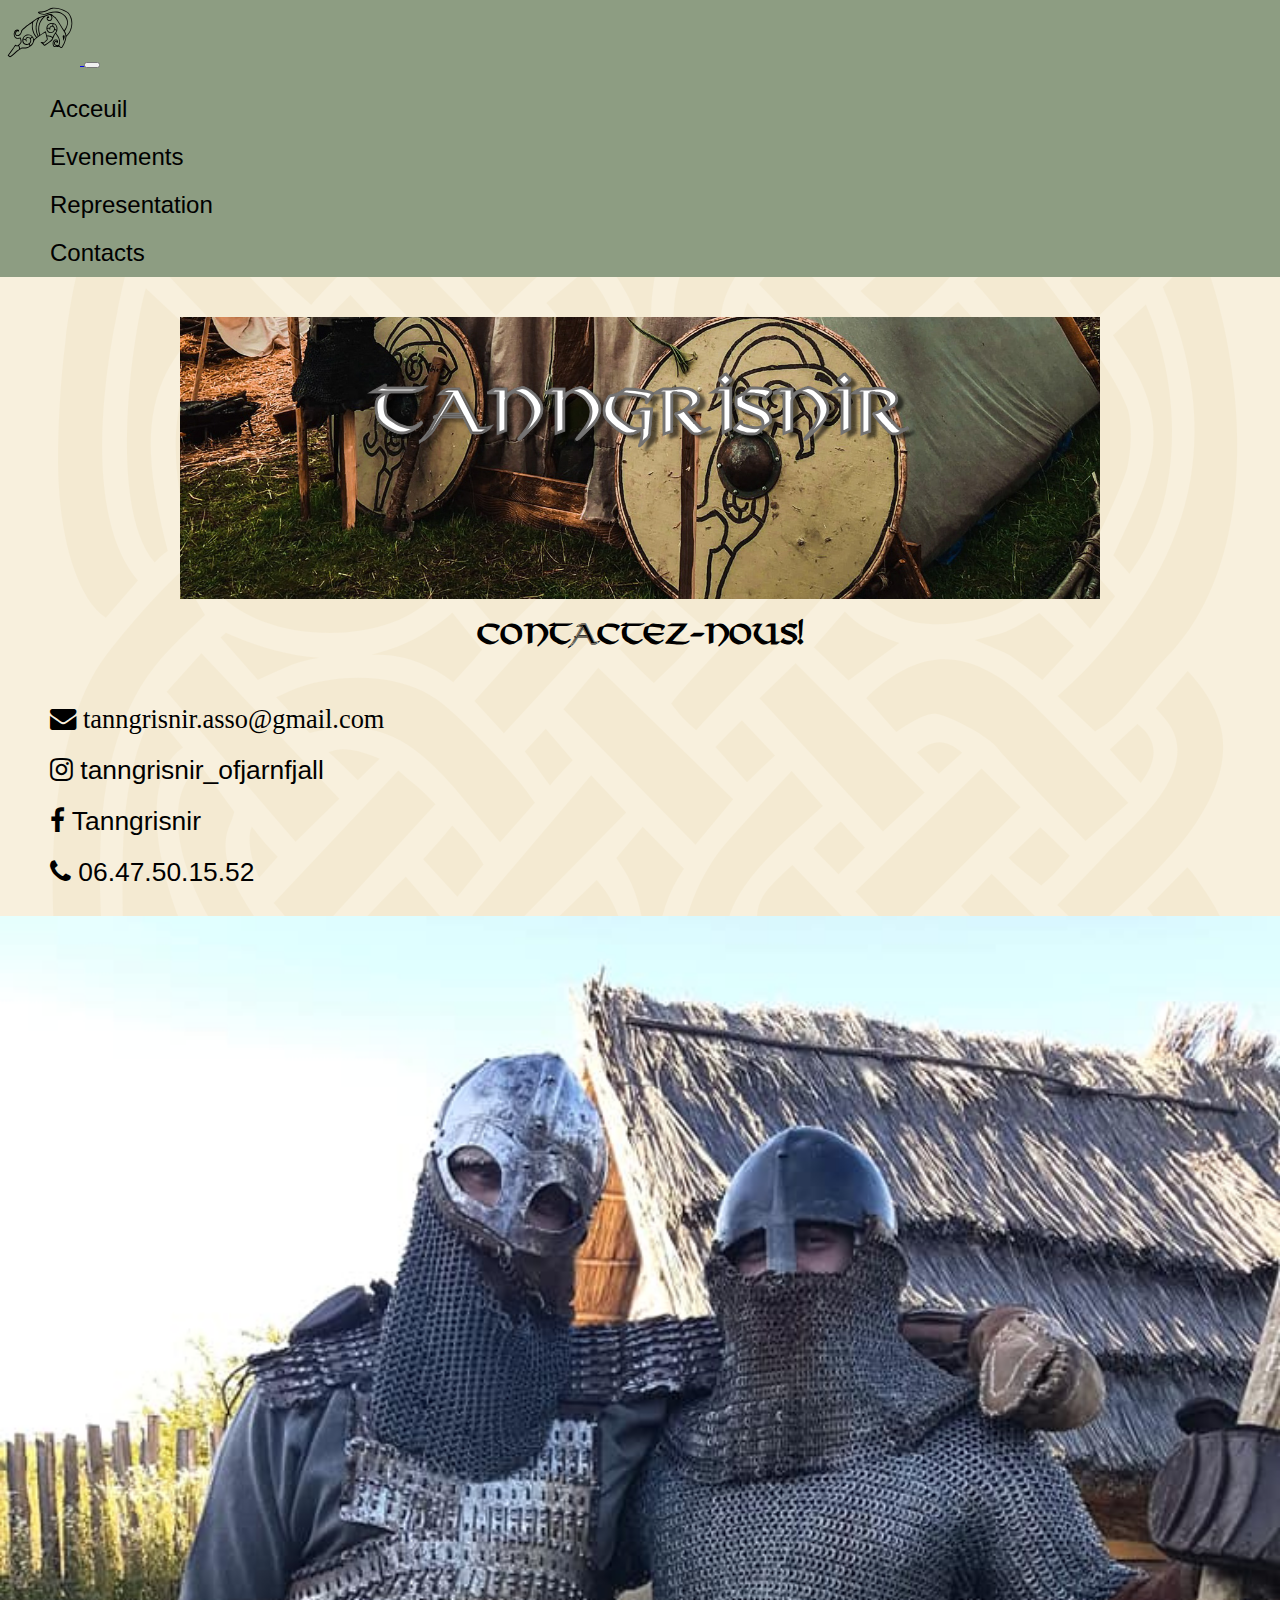
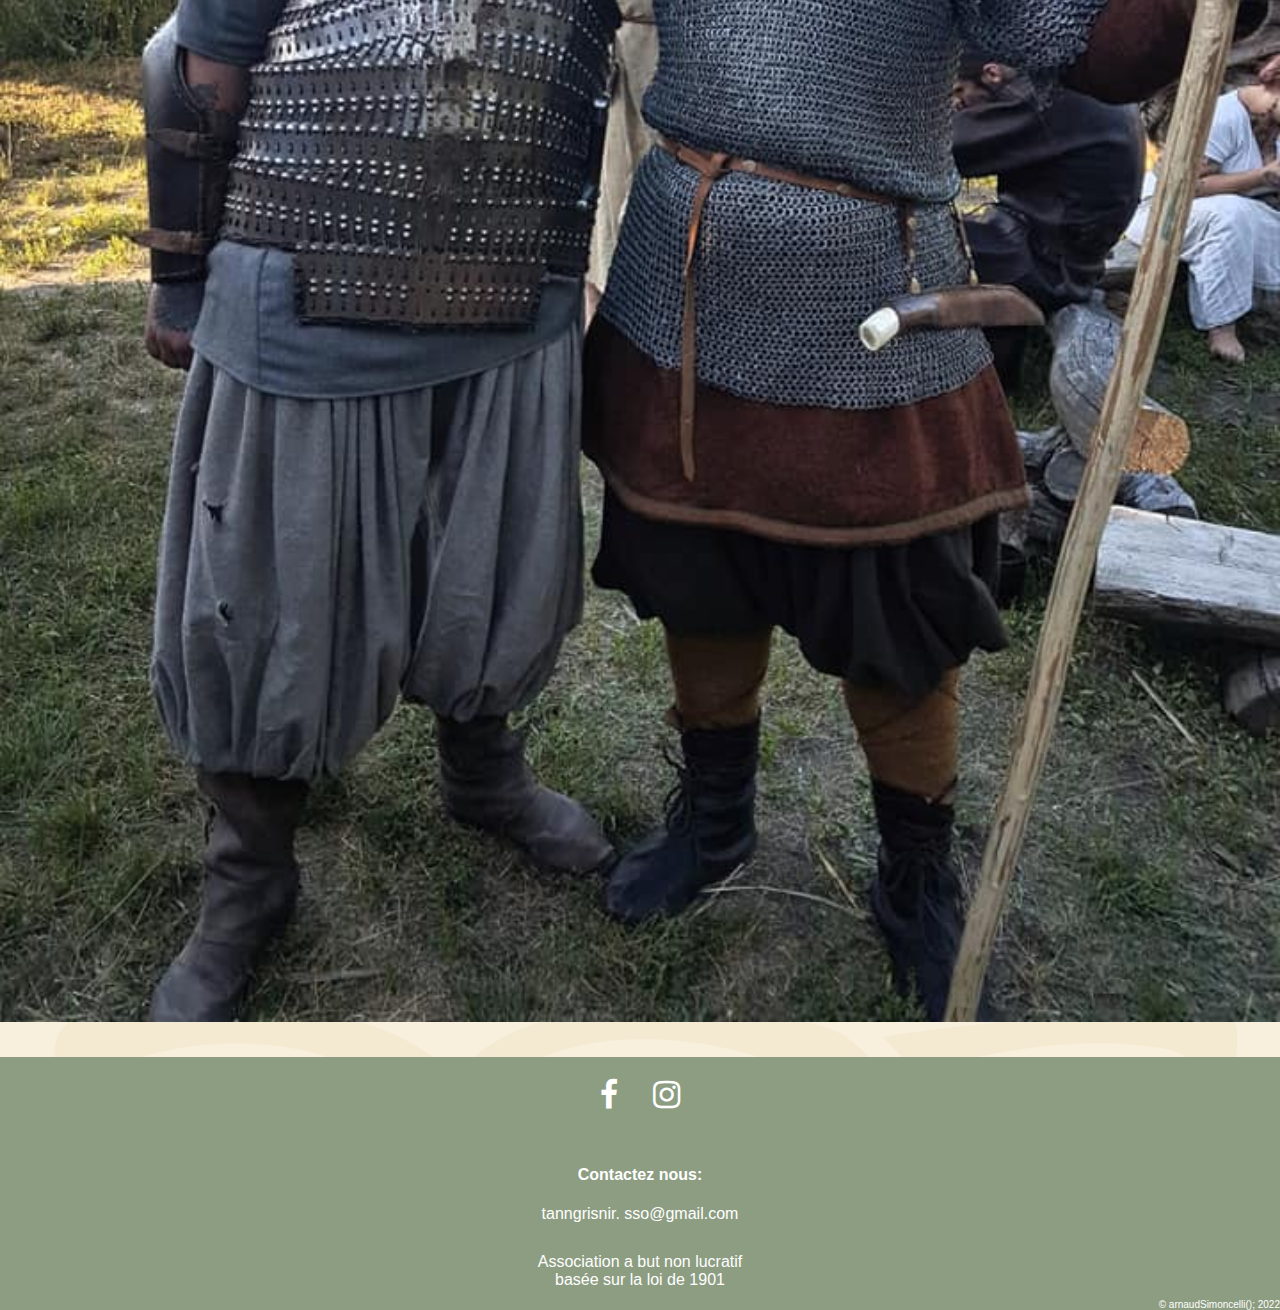
==== contacts.html @ 71974857 "ajout fichier contact.html" ====
<!DOCTYPE html>
<html lang="en">
<head>
    <meta charset="UTF-8">
    <meta http-equiv="X-UA-Compatible" content="IE=edge">
    <meta name="viewport" content="width=device-width, initial-scale=1.0">
    <title>Contact</title>
    <link href="https://cdn.jsdelivr.net/npm/bootstrap@5.1.3/dist/css/bootstrap.min.css" rel="stylesheet" integrity="sha384-1BmE4kWBq78iYhFldvKuhfTAU6auU8tT94WrHftjDbrCEXSU1oBoqyl2QvZ6jIW3" crossorigin="anonymous">
    <link rel="stylesheet" href="https://cdnjs.cloudflare.com/ajax/libs/font-awesome/4.7.0/css/font-awesome.css">
    <link rel="stylesheet" href="pagesStyle.css">

</head>
<body>
    <header>
        <nav class="navbar navbar-expand-lg navbar-light" style="background-color:#8D9D82;">
            <div class="container-fluid">
                <a class="navbar-brand" href="index.html"> <img src="./ressource/icon/iconTanngrisnir.svg" alt="Logo" width="80px" height="auto"> </a>
                <button class="navbar-toggler" type="button" data-bs-toggle="collapse" data-bs-target="#navbarSupportedContent" aria-controls="navbarSupportedContent" aria-expanded="false" aria-label="Toggle navigation">
                    <span class="navbar-toggler-icon"></span>
                  </button>
                  <div class="collapse navbar-collapse" id="navbarSupportedContent">
                      <ul class="navbar-nav me-auto mb-2 mb-lg-0">
                          <li class="nav-item">
                              <a class="nav-link" href="index.html">Acceuil</a>
                          </li>
                          <li class="nav-item">
                              <a class="nav-link" href="evenements.html">Evenements</a>
                          </li>
                          <li class="nav-item">
                              <a class="nav-link" href="representation.html">Representation</a>
                            </li>
                          <li class="nav-item">
                              <a class="nav-link" href="contacts.html">Contacts</a>
                          </li>
                      </ul>
                  </div>
            </div>
        </nav>
        <div class="banniere">
            <h1>Tanngrisnir</h1>               
        </div> 
    </header>
    
    <main >
        <div class="container">
            <div class="row align-items-center  justify-content-center ">
                <div class="col col-12 col-lg-6 my-5  ">
                    <h2>Contactez-nous! </h2>
                    <ul>
                        <li>
                            <a href="mailto:tanngrisnir.asso@gmail.com" aria-label="mail"><i class="fa fa-envelope"> tanngrisnir.asso@gmail.com</i></a>
                        </li>
                        <li>
                            <a href="https://www.instagram.com/tanngrisnir_ofjarnfjall/?hl=fr" aria-label="Instagram"><i class="fa fa-instagram"></i> tanngrisnir_ofjarnfjall</a>

                        </li>
                        <li>
                            <a href="https://www.facebook.com/pages/category/Community/Tanngrisnir-460285391188158/" aria-label="Facebook"><i class="fa fa-facebook "></i> Tanngrisnir</a>
                        </li>
                        <li>
                            <a href="tel:06.47.50.15.52"> <i class="fa fa-phone"></i> 06.47.50.15.52</a>
                        </li>

                    </ul>
                </div>
                <div class="col col-12 col-lg-6 my-5  ">
                    <img src="./ressource/images/contact1.jpg" alt="Troupe de viking" width="100%" height="auto">
                </div>
            </div>
        </div>   
    </main>

    <footer class="container-fluid" >
        <div class="row align-items-center justify-content-lg-center justify-content-md-center ">
            <div class="col footerBox ">
                <div id="icons">
                    <a href="https://www.facebook.com/pages/category/Community/Tanngrisnir-460285391188158/" aria-label="Facebook" class="footerLien"><i class="fa fa-facebook "></i></a>
                    <a href="https://www.instagram.com/tanngrisnir_ofjarnfjall/?hl=fr" aria-label="Instagram" class="footerLien"><i class="fa fa-instagram"></i></a>
                </div>    
            </div>
            <div class="col footerBox">
                <div id="contactFooter">
                    <h4>Contactez nous:</h4>
                    <a href="mailto:tanngrisnir.asso@gmail.com">tanngrisnir. sso@gmail.com</a>
                </div>    
           </div >
            <div class="col footerBox" >
               <span>
                Association a but non lucratif <br> basée sur la loi de 1901   
               </span> 
           </div >

        </div>
        <div id="copyright">
            <span>© arnaudSimoncelli(); 2022</span>
        </div>  
    </footer>   
    <script src="https://cdn.jsdelivr.net/npm/bootstrap@5.1.3/dist/js/bootstrap.bundle.min.js" integrity="sha384-ka7Sk0Gln4gmtz2MlQnikT1wXgYsOg+OMhuP+IlRH9sENBO0LRn5q+8nbTov4+1p" crossorigin="anonymous"></script>
    <script src="https://code.jquery.com/jquery-3.6.0.min.js" integrity="sha256-/xUj+3OJU5yExlq6GSYGSHk7tPXikynS7ogEvDej/m4=" crossorigin="anonymous"></script>    
</body>
</html>
---- pagesStyle.css ----
@font-face {
    font-family: "vikingSimple";
    src: url(./ressource/font/VikingNormal/VikingNormal.eot) format("opentype");
    src: url(./ressource/font/VikingNormal/VikingNormal.otf) format("opentype");
    src: url(./ressource/font/VikingNormal/VikingNormal.woff) format("woff");
    src: url(./ressource/font/VikingNormal/VikingNormal.ttf) format('truetype');
}

* {
    box-sizing: border-box;
}

body , html{
 height: 100%;  
 padding: 0;
 margin: 0;
}

body {
    background-color: #F4EAD2;
    background-image: url(./ressource/images/celtitBG.svg);
    background-size: cover;
    font-family: 'Gill Sans', 'Gill Sans MT', Calibri, 'Trebuchet MS', sans-serif;
    display: flex;
    flex-direction: column;   
}




/* ******HEADER****** */

.banniere{
    background-image: url(./ressource/images/bannierelarge.jpg);
    background-size: 100% ;
    background-position: center center;
    background-repeat: no-repeat;
    height: calc(100vw/4);
    max-height: 282px;
   

} 


h1 {    
    font-size: calc(1em + 4vw);
    text-align: center;
    padding-top: 8%;  
    color: white; 
    -webkit-text-stroke: 1px rgba(100, 99, 99, 0.897) ;    
    text-shadow: 6px 4px 3px rgba(0,0,0,0.57);    
} 

h1 ,h2{
    font-family: "vikingSimple", Arial, Helvetica, sans-serif;  
}


/* ****** MAIN ****** */
main {
    padding-bottom: 30px;
    font-size: 1.1em;
    font-family:'Lucida Sans', 'Lucida Sans Regular', 'Lucida Grande', 'Lucida Sans Unicode', Geneva, Verdana, sans-serif
}

h2 {
    padding-bottom: 20px;
    text-align: center;
}

.carouselImg {
    width: 80%;
    height: auto;
}

ul {
    list-style: none;
}
li {
    padding: 10px;
    font-size: 1.5em;
    
}

ul a {
    text-decoration: none;
    color: black;
}
ul a:hover {
    color: #354928;
}


/* ******FOOTER****** */

footer {
    background-color:#8D9D82;
    margin-top: auto;  
    text-align: center;
    color: white;
}

footer a {
    color: white;
}

footer a:hover {
    color: #354928;
}

.footerBox {
    min-width: 240px;
    padding: 20px 0 10px 0;
}

#icons a {
    display: inline-block;
    padding: 0 15px;
    font-size: 2em;
    
}

#icons a:hover {
    transform: scale(1.5);
    transition: 0.1s;
}

#contactFooter a {
    outline: none;
    text-decoration: none;
}

#copyright {
    font-size:x-small;
    text-align: right;  
}



@media screen and  (min-width: 920px) { 

    /* ******HEADER****** */

    .banniere {
        background-size: 920px;
        background-position: top;
    }

    h1 {
        font-size: 60px;
        padding-top: 65px;
    }
 }
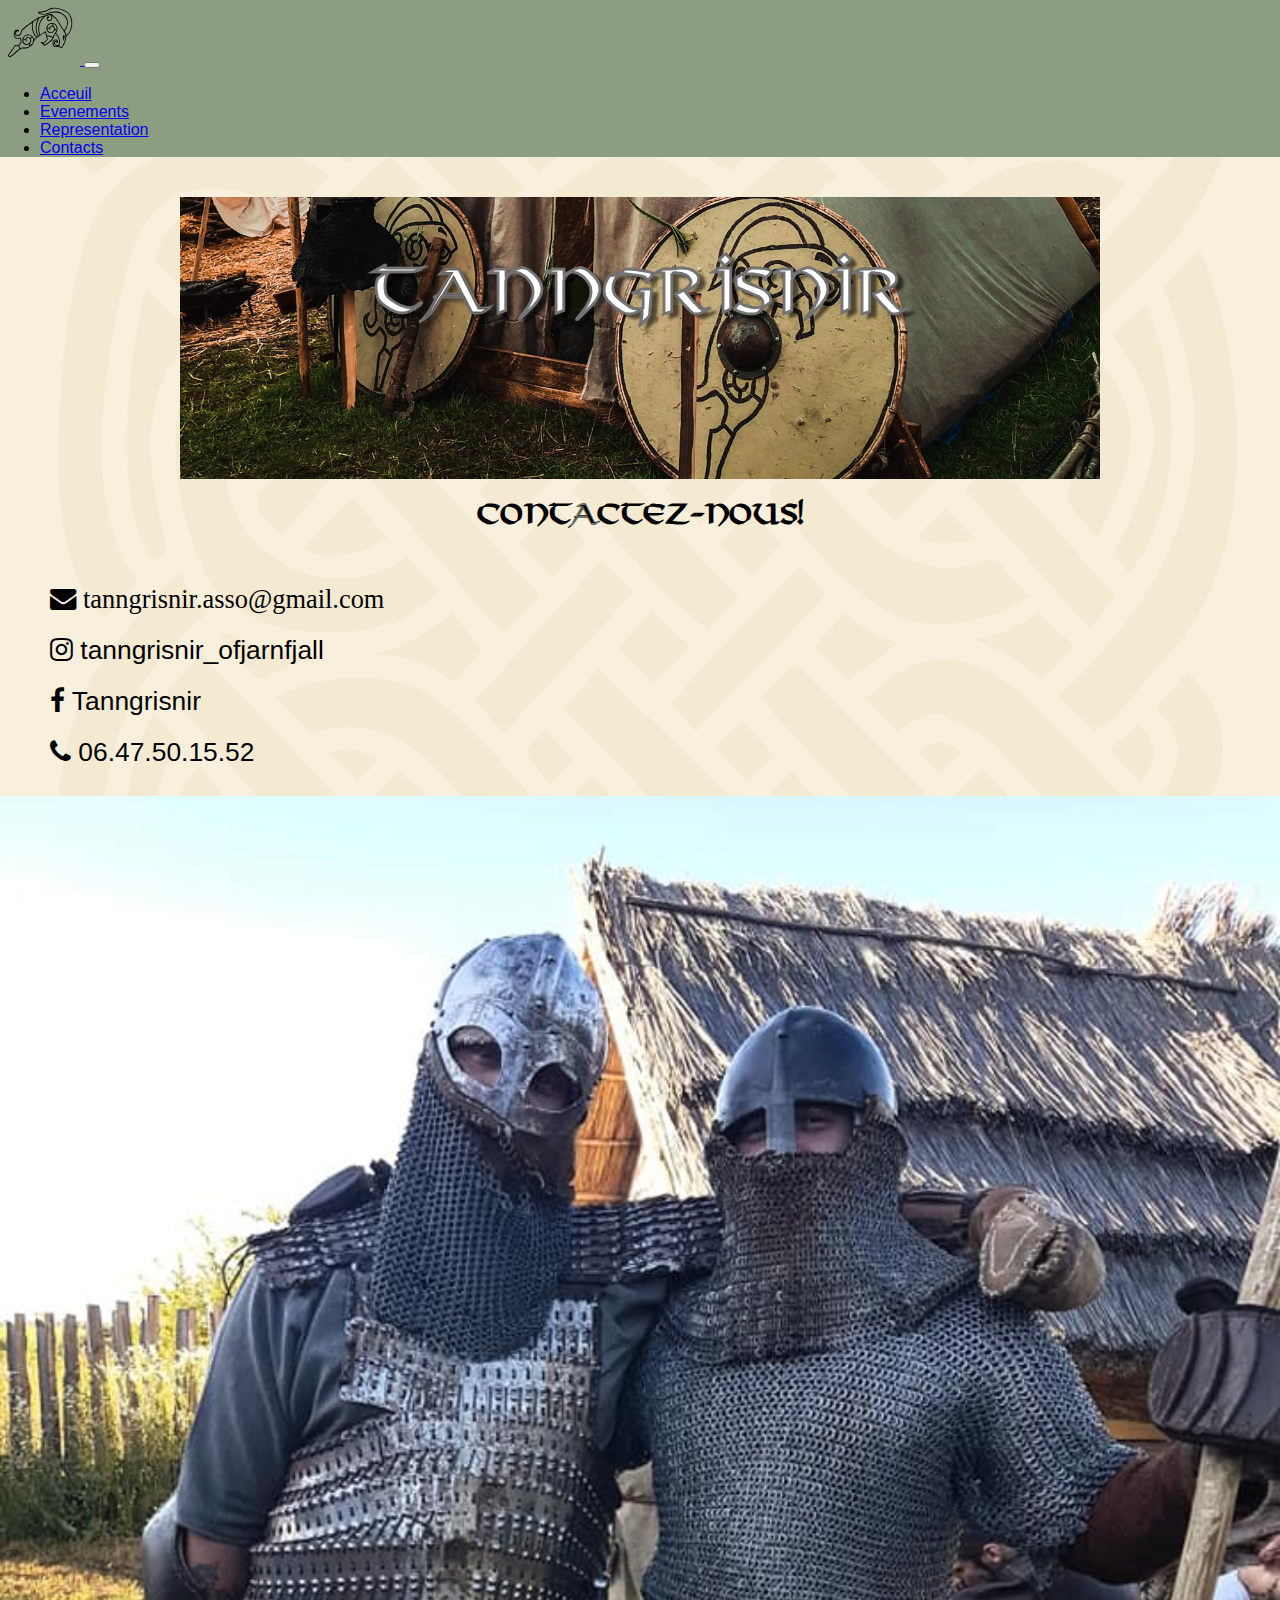
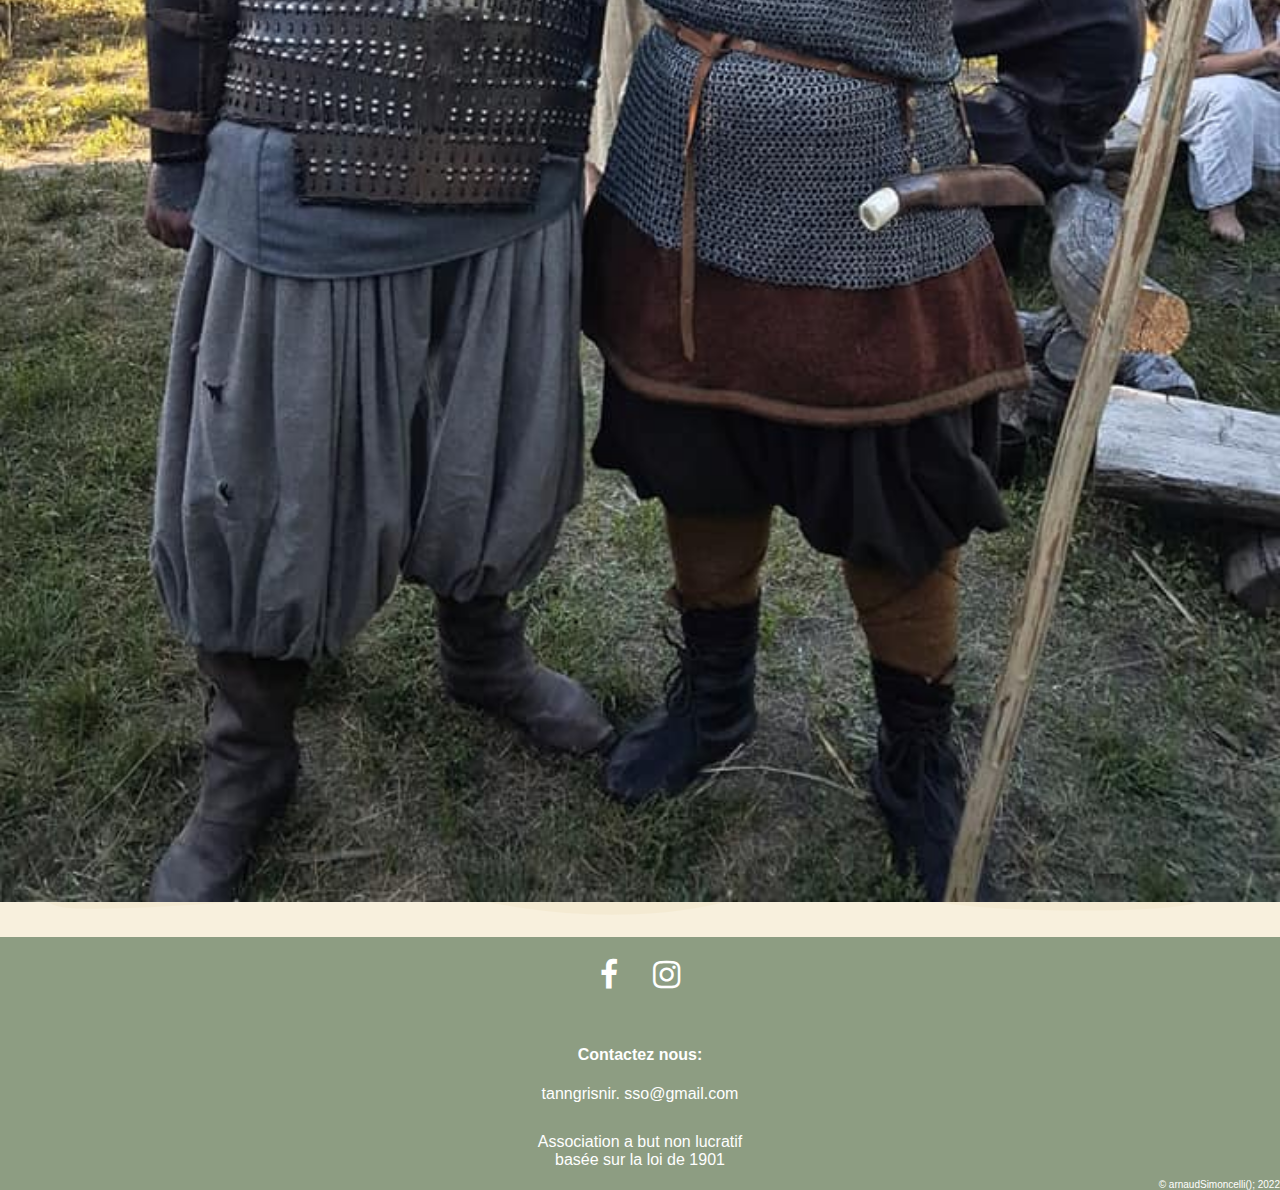
==== commit aff1b813: "correction diverse + ajout meta descritpion" ====
--- a/contacts.html
+++ b/contacts.html
@@ -1,5 +1,5 @@
 <!DOCTYPE html>
-<html lang="en">
+<html lang="fr">
 <head>
     <meta charset="UTF-8">
     <meta http-equiv="X-UA-Compatible" content="IE=edge">
--- a/pagesStyle.css
+++ b/pagesStyle.css
@@ -73,20 +73,20 @@
     height: auto;
 }
 
-ul {
+main ul {
     list-style: none;
 }
-li {
+main li {
     padding: 10px;
     font-size: 1.5em;
     
 }
 
-ul a {
+main ul a {
     text-decoration: none;
     color: black;
 }
-ul a:hover {
+main ul a:hover {
     color: #354928;
 }
 
